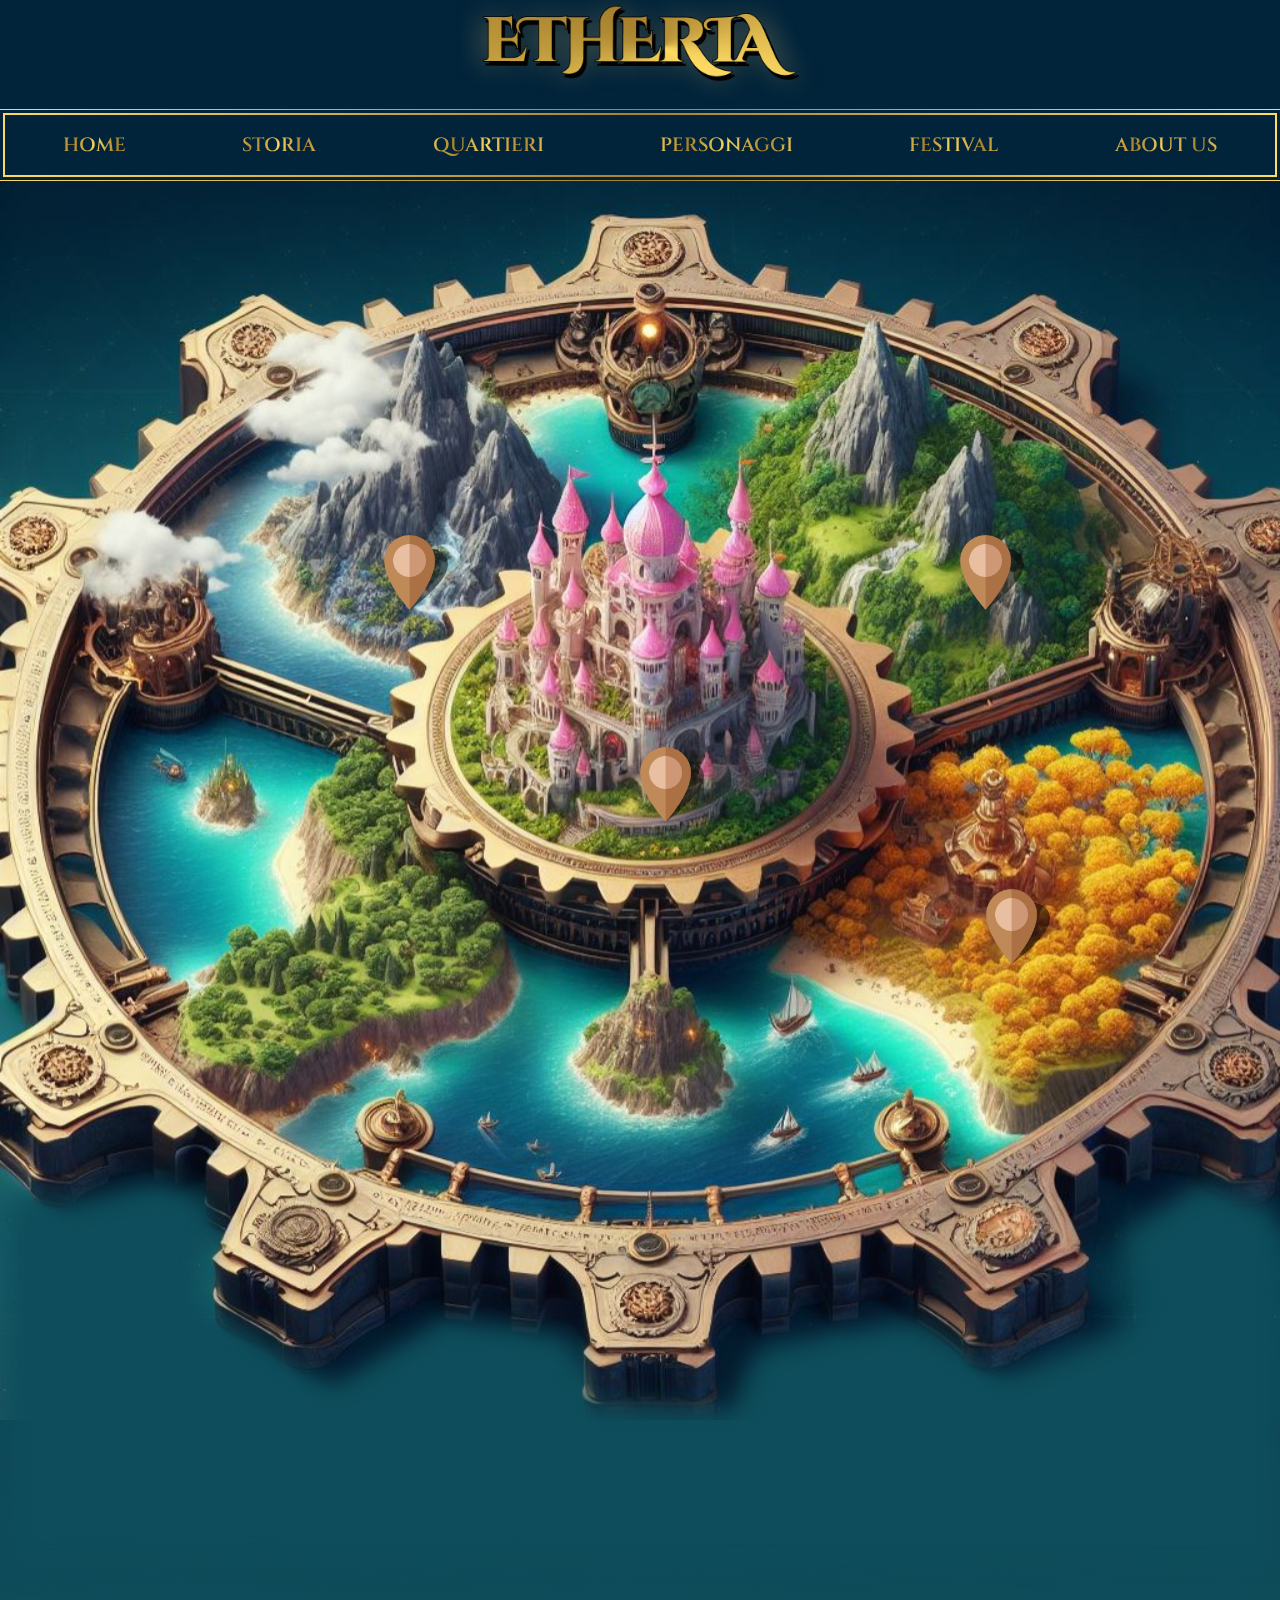
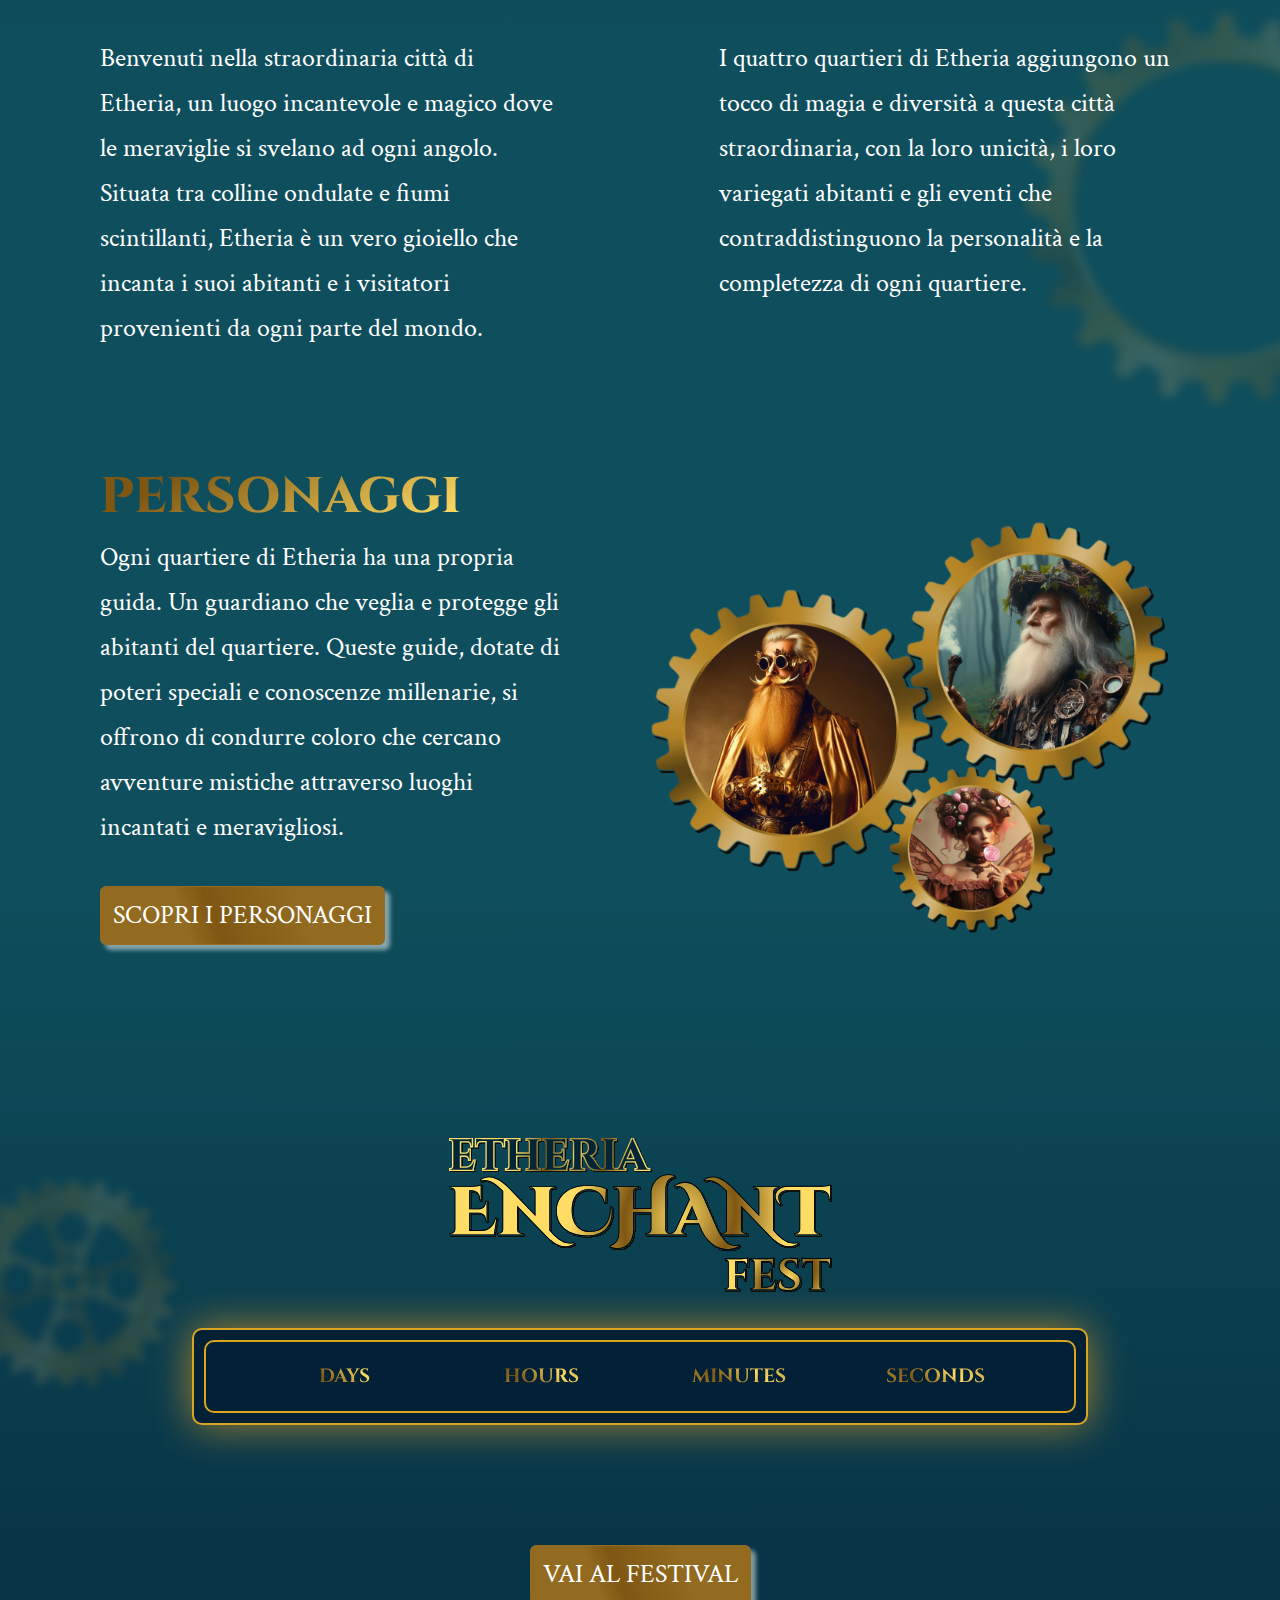
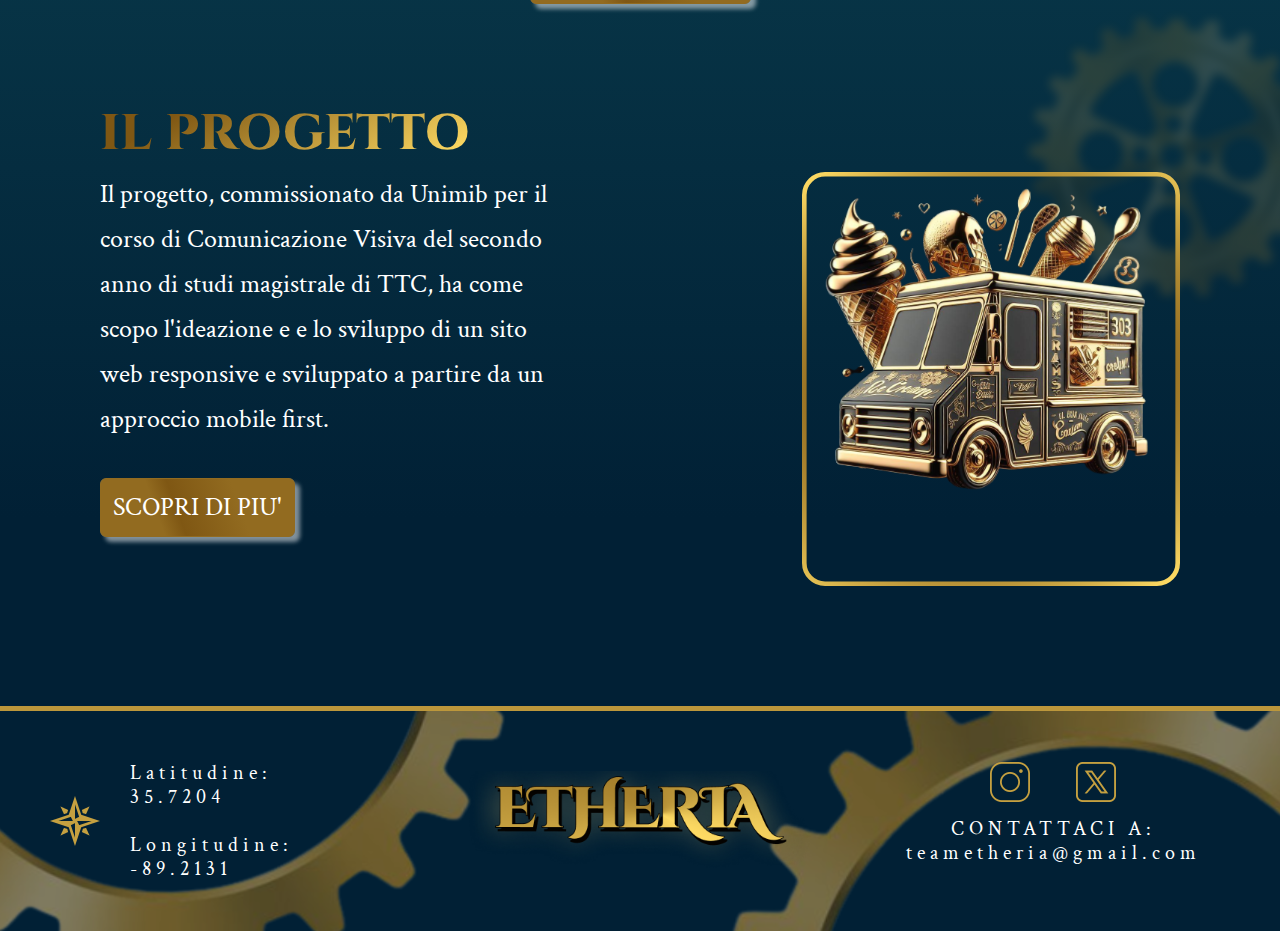
==== 1_home/index.html @ 61bd61ba "Add files via upload" ====
<!DOCTYPE html>
<html lang="it">
  <head>
    <meta charset="utf-8" />
    <meta name="viewport" content="width=device-width, initial-scale=1" />
    <link rel="stylesheet" type="text/css" href="css.css" />
    <link rel="stylesheet" type="text/css" href="../general/css.css" />
    <script src="../general/js.js"></script>
    <link rel="preconnect" href="https://fonts.googleapis.com" />
    <link rel="preconnect" href="https://fonts.gstatic.com" crossorigin />
    <link
      href="https://fonts.googleapis.com/css2?family=Cinzel+Decorative:wght@400;700;900&family=Cinzel:wght@400..900&display=swap"
      rel="stylesheet"
    />
    <link
      href="https://fonts.googleapis.com/css2?family=Cinzel+Decorative:wght@400;700;900&display=swap"
      rel="stylesheet"
    />
    <style>
      @import url("https://fonts.googleapis.com/css2?family=Crimson+Text:ital,wght@0,400;0,600;0,700;1,400;1,600;1,700&display=swap");
    </style>
    <title>ETHERIA</title>

    <!-- Bootstrap CSS -->
    <link
      href="https://cdn.jsdelivr.net/npm/bootstrap@5.3.3/dist/css/bootstrap.min.css"
      rel="stylesheet"
      integrity="sha384-QWTKZyjpPEjISv5WaRU9OFeRpok6YctnYmDr5pNlyT2bRjXh0JMhjY6hW+ALEwIH"
      crossorigin="anonymous"
    />
  </head>

  <body>
    <!-- navbar -->

    <a class="navbar-brand" id="logo1" href="#">
      <img src="../general/img/logo.png" class="centered-image" alt=""
    /></a>

    <nav class="navbar sticky-top navbar-expand-lg">
      <a href="#"
        ><img
          src="../general/img/logo.png"
          id="logo2"
          class="centered-image"
          alt=""
      /></a>
      <button
        class="navbar-toggler"
        type="button"
        data-bs-toggle="collapse"
        data-bs-target="#navbarNavAltMarkup"
        aria-controls="navbarNavAltMarkup"
        aria-expanded="false"
        aria-label="Toggle navigation"
      >
        <span class="navbar-toggler-icon"></span>
      </button>
      <div
        class="collapse navbar-links navbar-collapse"
        id="navbarNavAltMarkup"
      >
        <div class="navbar-nav mt-2 mb-2">
          <a class="mx-auto px-2 nav-link" href="#">HOME</a>
          <a class="mx-auto px-2 nav-link" href="../2_storia/storia.html">STORIA</a>
          <a class="mx-auto px-2 nav-link" href="../3_quartieri/quartieri.html">QUARTIERI</a>
          <a class="mx-auto px-2 nav-link" href="../4_personaggi/personaggi.html">PERSONAGGI</a>
          <a class="mx-auto px-2 nav-link" href="../5_festival/festival.html">FESTIVAL</a>
          <a class="mx-auto px-2 nav-link" href="../6_contatti/contatti.html">ABOUT US</a>
        </div>
      </div>
    </nav>

    <!--mappa-->
    <div class="section" id="map-container">
      <img src="img/pointer.png" id="pointer1" alt="" class="map-pointer no-mobile" />
      <img src="img/pointer.png" id="pointer2" alt="" class="map-pointer no-mobile" />
      <img src="img/pointer.png" id="pointer3" alt="" class="map-pointer no-mobile" />
      <img src="img/pointer.png" id="pointer4" alt="" class="map-pointer no-mobile" />

      <button id="map-button" class="btn btn-primary si-mobile" type="button">
        <span class="text"> <a href="../3_quartieri/quartieri.html" style="text-decoration: none; color: white;">VISITA I QUARTIERI</a> </span>
      </button>

      <div id="map-info-panel">
        <span id="close-button" class="text subtitle">X</span>
        <h2 class="subtitle">CASTELLO GOLOSO</h2>
        <br />
        <p class="text">
          Benvenuti nel cuore di Etheria, il quartiere noto come "Castello
          Goloso". Qui, le strade lastricate di caramelle e cioccolato conducono
          attraverso un regno delizioso di prelibatezze e incantevoli aromi. Le
          case sono fatte di biscotti glassati e creme pasticcere, mentre gli
          alberi fruttati offrono frutti zuccherini che si dondolano al vento
          come dolci pendenti. La piazza centrale, chiamata Piazza del
          Cioccolato, è circondata da pasticcerie luccicanti e caffetterie che
          emanano il profumo avvolgente di caffè appena tostato. Entra e scopri
          le dolci leccornie.
        </p>
      </div>
      <img id="map" src="img/mappa.svg" alt="mappa" />
    </div>
    <main>
      <div class="flex-row center-par relative">
        <p class="text text-col">
          Benvenuti nella straordinaria città di Etheria, un luogo incantevole e
          magico dove le meraviglie si svelano ad ogni angolo. Situata tra
          colline ondulate e fiumi scintillanti, Etheria è un vero gioiello che
          incanta i suoi abitanti e i visitatori provenienti da ogni parte del
          mondo.
        </p>
        <p class="text text-col">
          I quattro quartieri di Etheria aggiungono un tocco di magia e
          diversità a questa città straordinaria, con la loro unicità, i loro
          variegati abitanti e gli eventi che contraddistinguono la personalità
          e la completezza di ogni quartiere.
        </p>
        <img
          src="../general/img/ingranaggio.svg"
          alt=""
          class="ingranaggio-rotante"
          width="40%"
          id="ingranaggio1"
        />
      </div>
      <!--personaggi -->
      <div class="center-par relative">
        <h2 class="subtitle">PERSONAGGI</h2>
        <div class="flex-row horizontal-center invert-col-mobile">
          <div class="text-col no-mobile">
            <p class="text">
              Ogni quartiere di Etheria ha una propria guida. Un guardiano che
              veglia e protegge gli abitanti del quartiere. Queste guide, dotate
              di poteri speciali e conoscenze millenarie, si offrono di condurre
              coloro che cercano avventure mistiche attraverso luoghi incantati
              e meravigliosi.
            </p>
            <button class="btn btn-primary" type="button">
              <span class="text"> <a href="../4_personaggi/personaggi.html" style="text-decoration: none; color: white;"> SCOPRI I PERSONAGGI </a></span>
            </button>
          </div>

          <img
            class="image_pers"
            id="personaggi_image"
            src="img/personaggi.png"
            alt=""
          />
          <button class="btn btn-primary si-mobile center-mobile" type="button">
            <span class="text"><a href="../4_personaggi/personaggi.html" style="text-decoration: none; color: white;">SCOPRI I PERSONAGGI</a></span>
          </button>
        </div>
      </div>

      <!-- festival -->
      <div class="section_festival relative">
        <img
          src="../general/img/ingranaggio2.svg"
          alt=""
          class="ingranaggio-rotante"
          width="20%"
          id="ingranaggio2"
        />

        <img
          src="../general/img/etheria_enchant_fest.svg"
          alt="etheria enchant fest"
          class="centered-image timer-logo"
        />
        <br />
        <div id="timer_box">
          <div id="timer">
            <div id="days" class="timer-section">
              <div id="number1" class="number"></div>
              <div class="label">Days</div>
            </div>
            <div id="hours" class="timer-section">
              <div id="number2" class="number"></div>
              <div class="label">Hours</div>
            </div>
            <div id="minutes" class="timer-section">
              <div id="number3" class="number"></div>
              <div class="label">Minutes</div>
            </div>
            <div id="seconds" class="timer-section">
              <div id="number4" class="number"></div>
              <div class="label">Seconds</div>
            </div>
          </div>
        </div>

      </div>

      <div class="col mx-auto">
        <button class="btn btn-primary" type="button">
          <span class="text"><a href="../5_festival/festival.html" style="text-decoration: none; color: white;">VAI AL FESTIVAL</a></span>
        </button>
      </div>

      <div class="center-par relative">
        <h2 class="subtitle">IL PROGETTO</h2>
        <div class="flex-row horizontal-center">
          <div class="text-col">
            <p class="text">
              Il progetto, commissionato da Unimib per il corso di Comunicazione
              Visiva del secondo anno di studi magistrale di TTC, ha come scopo
              l'ideazione e e lo sviluppo di un sito web responsive e sviluppato
              a partire da un approccio mobile first.
            </p>
            <button class="btn btn-primary no-mobile" type="button">
              <span class="text"><a href="../6_contatti/contatti.html" style="text-decoration: none; color: white;">SCOPRI DI PIU'</a></span>
            </button>
          </div>
          <button class="btn btn-primary si-mobile center-mobile" type="button">
            <span class="text"><a href="../6_contatti/contatti.html" style="text-decoration: none; color: white;">CONTATTACI</a></span>
          </button>
          <img
            class="image_pers no-mobile"
            id="progetto_image"
            src="img/progetto.svg"
            alt=""
          />
        </div>
        <img
          src="../general/img/ingranaggio2.svg"
          alt=""
          class="ingranaggio-rotante"
          width="30%"
          id="ingranaggio3"
        />
      </div>
    </main>

    <footer class="footer">
      <img
        src="../general/img/ingranaggio.svg"
        alt=""
        class="footer-ingranaggio"
        id="footer-ingranaggio1"
      />
      <img
        src="../general/img/ingranaggio.svg"
        alt=""
        class="footer-ingranaggio"
        id="footer-ingranaggio2"
      />

      <div class="footer-side-left no-mobile">
        <img src="../general/img/footerStar.png" alt="" id="footer_star" />
        <div>
          <div class="text footer-text">
            <span
              >Latitudine: <br />
              35.7204</span
            >
          </div>
          <br />
          <div class="text footer-text">
            <span
              >Longitudine: <br />
              -89.2131</span
            >
          </div>
        </div>
      </div>
      <img
        src="../general/img/logo.png"
        id="logo-footer"
        class="centered-image"
        alt=""
      />
      <div class="footer-side-right">
        <div class="top">
          <a href="https://www.instagram.com" target="_blank"> <img src="../general/img/instagramFooter.png" id="instagram_icon" alt="" /> </a>
          <a href="https://twitter.com" target="_blank"><img src="../general/img/xFooter.png" id="x_icon" alt="" /> </a>
        </div>
        <div class="bottom text footer-text">
          <span
            >CONTATTACI A: <br />
            teametheria@gmail.com</span
          >
        </div>
        <div class="bottom"></div>
      </div>
    </footer>

    <script src="js.js"></script>
    <!-- Boostrap boundle with popper -->
    <script
      src="https://cdn.jsdelivr.net/npm/bootstrap@5.3.3/dist/js/bootstrap.bundle.min.js"
      integrity="sha384-YvpcrYf0tY3lHB60NNkmXc5s9fDVZLESaAA55NDzOxhy9GkcIdslK1eN7N6jIeHz"
      crossorigin="anonymous"
    ></script>
  </body>
</html>
---- 1_home/css.css ----
/* :root{
    --primary-text-color: #FFFDF7;
    --primary-bg-color: linear-gradient(0deg, rgba(1,32,52,1) 0%, rgba(15,78,92,1) 89%, rgba(1,32,53,1) 100%);
    --primary-h1-color: radial-gradient(circle, rgba(252,217,99,1) 0%, rgba(167,129,45,1) 50%, rgba(255,220,100,1) 100%);
} */

.bg-body-secondary {
  background: rgba(1, 32, 53, 1);
}


/*FONT*/

.cinzel-decorative-regular {
  font-family: "Cinzel Decorative", serif;
  font-weight: 400;
  font-style: normal;
}

.cinzel-decorative-bold {
  font-family: "Cinzel Decorative", serif;
  font-weight: 700;
  font-style: normal;
}

.cinzel-decorative-black {
  font-family: "Cinzel Decorative", serif;
  font-weight: 900;
  font-style: normal;
}

.cinzel {
  font-family: "Cinzel", serif;
  font-style: normal;
}
.crimson-text-regular {
  font-family: "Crimson Text", serif;
  font-weight: 400;
  font-style: normal;
}

.crimson-text-semibold {
  font-family: "Crimson Text", serif;
  font-weight: 600;
  font-style: normal;
}

.crimson-text-bold {
  font-family: "Crimson Text", serif;
  font-weight: 700;
  font-style: normal;
}

.crimson-text-regular-italic {
  font-family: "Crimson Text", serif;
  font-weight: 400;
  font-style: italic;
}

.crimson-text-semibold-italic {
  font-family: "Crimson Text", serif;
  font-weight: 600;
  font-style: italic;
}

.crimson-text-bold-italic {
  font-family: "Crimson Text", serif;
  font-weight: 700;
  font-style: italic;
}

.text_mobile {
  font-size: 1em;
  margin-left: 30px;
  margin-top: 0px;
  margin-right: 30px;
  color: white;
  font-family: "Crimson Text";
}



.horizontal-center {
  align-items: flex-start;
  height: fit-content;
}


/*NAVBAR*/
@media all and (min-width: 992px) {
  #navbarNavAltMarkup {
    display: flex;
    justify-content: center;
  }
}

/*contenuto body*/
.section {
  position: relative;
  text-align: center;
}

#map {
  width: 100%;
  height: auto;
}

.btn-home {
  position: absolute;
  top: 50%;
  left: 50%;
  transform: translate(-50%, -50%);
}

.image_pers {
  /* display: block;
  margin-left: auto;
  margin-right: auto;
  margin-top: 60px; */
}

.section_festival {
  display: flex;
  flex-direction: column;
  justify-content: center;
  margin-top: 40px;
}

#map-info-panel{
  position:absolute;
  z-index: 2;
  top:20%;
  left:15%;
  width:70%;
  background-color: #022135;
  opacity: 0.9;
  border:3px solid #FCD963;
  border-radius: 20px;
  padding:3%;
  opacity:0;
  display:none;
  transition: all 0.5s;
}
#map-info-panel .subtitle{
  text-align: center;
  margin:auto;
}
#map-info-panel .text{
  text-align: justify;
}
#close-button{
  position:absolute;
  top:3%;
  right:3%;
  cursor:pointer;
}
#map-container{
position:relative;
width:100%;
}
#map{
  transition: all 0.5s;
}
#map-button
{
  position:absolute;
  top:50%;
  left:50%;
  transform: translateX(-50%);
}
#pointer1{
  left:30%;
  top:25%;
}
#pointer2{
  left:50%;
  top:40%;
}
#pointer3{
  left:75%;
  top:25%;
}
#pointer4{
  left:77%;
  top:50%;
}

@keyframes pinAnimation {
  0% {
    transform:  translateY(0) scale(1); /* Posizione e dimensione iniziali */
  }
  50% {
    transform:  translateY(-10px) scale(1.1); /* Movimento verso l'alto e ridimensionamento */
  }
  100% {
    transform:  translateY(0) scale(1); /* Ritorno alla posizione e dimensione iniziali */
  }
}
.map-pointer
{
  z-index: 1;
  position:absolute;
  width:5%;
  transition:translate 0.5s;
  cursor:pointer;
}

.map-pointer:hover{
  width:5.5%;
  transform: scale(1.1);
  animation: none !important
}

#ingranaggio1 {
  
  right: -20vw;
  top: -50px;
}
#ingranaggio2 {
  left: -7vw;
  top: 50px;
}
#ingranaggio3 {
  right: -12vw;
  top: -90px;
}
#personaggi_image {
  width: 50%;
  transform: translateY(-30px);
}
#progetto_image {
  width: 35%;
}



@media only screen and (max-width: 991px) {

  
  #personaggi_image {
    width: 90%;
    transform: translateY(0px);
  }
  .horizontal-center {
    justify-content: center;
  }
  
  .timer-logo{
    width:70% !important;
  }
}

@media only screen and (max-width: 660px) {
  #timer_box{
    width:fit-content !important;
  }
    #timer{
      flex-direction: column;
      width:fit-content;
      /* padding:0 */
    }
    #timer *{
      width:fit-content;
      margin:auto;
    }
    .label{
      font-size: 20px;
    }
  }
---- general/css.css ----
* {
  margin: 0;
  padding: 0;
  box-sizing: border-box;
}


body {
  background: linear-gradient(
        to bottom,
        #02243b 10%,
        #0f4e5c 40%,
        #0f4e5c 60%,
        #012035 90%
    ) !important;
  margin: 0;
  overflow-x: hidden;
}
main {
  padding: 40px;
  display: flex !important;
  flex-direction: column;
  gap: 100px;
  overflow-x: hidden;
}

.ingranaggio-rotante {
  z-index: -1;
  opacity: 0.2;
  filter: blur(5px);
  animation: rotate 50s linear infinite;
  position: absolute;
}
@keyframes rotate {
  from {
    transform: rotate(0deg);
  }
  to {
    transform: rotate(360deg);
  }
}


#timer_box {
  /* margin-top: 150px; */
  width: 70vw;
  margin: auto;
  padding: 10px;
  border-width: 2px;
  border-style: solid;
  filter: drop-shadow(0 0 20px rgba(167, 129, 45, 1));
  border: 2px solid goldenrod;
  border-radius: 10px;
  background-color: #022136;
}

#timer {
  border: 2px solid goldenrod;
  border-radius: 10px;
  padding: 20px 40px;
  display: flex;
  overflow: hidden;
  font-family: "Cinzel";
  font-weight: bold;
}
.timer-section {
  color: goldenrod;
  width: 25%;
  text-align: center;
}
.label {
  font-size: 1.5vw;
  text-transform: uppercase;
  background: linear-gradient(
    45deg,
    #fcd963 0%,
    #7f5713 40%,
    #fcd963 60%,
    #7f5713 100%
  );
  font-family: "Cinzel";
  -webkit-background-clip: text;
  -webkit-text-fill-color: transparent;
  background-clip: text;
}
.number {
  font-size: 55px;
  background: linear-gradient(
    45deg,
    #fcd963 0%,
    #7f5713 40%,
    #fcd963 60%,
    #7f5713 100%
  );
  -webkit-background-clip: text;
  -webkit-text-fill-color: transparent;
  background-clip: text;
}

.subtitle {
  font-family: "Cinzel";
  font-size: 50px;
  font-weight: 800;
  background: linear-gradient(-30deg, #ffdc64 5%, #7f5713 80%);
  width: fit-content;
  -webkit-background-clip: text;
  -webkit-text-fill-color: transparent;
  background-clip: text;
}

.center-subtitle {
  text-align: center;
  margin: auto;
}
.relative {
  position: relative;
}

.text {
  color: white;
  line-height: 50px;
  font-size: calc(1em + 0.8vw);
  font-family: "Crimson Text", serif;
}

nav {
  background-color: #02243b;
  border-image: linear-gradient(to right, #fcd963, #a7812d, #ffdc64) 1;
  border-top-width: 1px;
  border-top-style: solid;
  border-bottom-style: solid;
  border-bottom-width: 1px;
  padding: 3px !important;
}
.sticky-top{
  position:sticky !important;
}
a.navbar-brand {
  display: block;
  width: fit-content;
  margin: auto;
  /* font-family: "Cinzel Decorative";
      font-size: 2.3em;
      font-weight: 900;
      background: linear-gradient(to right, #FCD963, #A7812D, #FFDC64);
      text-shadow: 2px 2px 5px rgba(0,0,0,0.3);
      -webkit-text-fill-color: transparent;
      -webkit-background-clip: text; */
}
.navbar-links {
  border-width: 2px;
  border-style: solid;
  border-image: linear-gradient(to right, #fcd963, #a7812d, #ffdc64) 1;
  width: 98%;
}

#offcanvasNavbar {
  background: rgba(1, 32, 53, 1);
}
#offcanvasNavbarLabel {
  background: radial-gradient(
    circle,
    rgba(252, 217, 99, 1) 0%,
    rgba(167, 129, 45, 1) 50%,
    rgba(255, 220, 100, 1) 100%
  );
  -webkit-background-clip: text;
  background-clip: text;
  color: transparent;
  -webkit-text-fill-color: transparent;
}
.centered-image {
  margin: auto;
  width: 30vw;
}
.navbar-nav {
  width: 100%;
  display: flex;
  flex-direction: row;
  justify-content: space-evenly;
}
a.nav-link {
  font-family: "Cinzel";
  font-size: 1.2em;
  font-weight: 600;
  background: radial-gradient(
    circle,
    rgba(252, 217, 99, 1) 0%,
    rgba(167, 129, 45, 1) 50%,
    rgba(255, 220, 100, 1) 100%
  );
  -webkit-background-clip: text;
  background-clip: text;
  color: transparent;
  -webkit-text-fill-color: transparent;
}
a.nav-link:hover {
  /* box-shadow: 0 0 10px 5px rgba(255, 255, 255, 0.5); */
  text-shadow: 0 0 3px rgba(255, 255, 255, 0.6);
}
span.navbar-toggler-icon {
  background-image: url("data:image/svg+xml;charset=utf8,%3Csvg viewBox='0 0 32 32' xmlns='http://www.w3.org/2000/svg'%3E%3Cpath stroke='rgba(127,87,19, 1)' stroke-width='2' stroke-linecap='round' stroke-miterlimit='10' d='M4 8h24M4 16h24M4 24h24'/%3E%3C/svg%3E") !important;
}

.first-desc-image {
  width: 100%;
}
.flex-col {
  display: flex;
  flex-direction: column;
  padding: 0 !important;
}
.flex-row {
  display: flex;
  flex-direction: row;
  justify-content: space-between;
  flex-wrap: wrap;
}

.custom-toggler.navbar-toggler {
  border-color: rgb(127, 87, 19) !important;
}

.footer {
  display: flex;
  flex-direction: row;
  justify-content: space-between;
  align-items: center;
  padding: 100px 50px;
  border-top: 5px solid #bc973b;
  overflow: hidden;
  position: relative;
  margin-top: 80px;
}
.footer-side-left {
  display: flex;
  align-items: center;
  width: fit-content;
  gap: 30px;
  width: 30%;
}
.footer-side-right {
  display: flex;
  flex-direction: column;
  align-items: center;
  width: fit-content;
  gap: 15px;
  text-align: center;
  width: 30%;
}
.footer-side-right .top {
  width: 50%;
  display: flex;
  justify-content: space-evenly;
  gap: 20px;
}
.footer-text {
  font-size: 20px !important;
  line-height: 24px !important;
  letter-spacing: 5px;
}
#logo-footer {
  width: 30%;
  margin: 0;
}
.footer-ingranaggio {
  z-index: -1;
  position: absolute;
  opacity: 0.6;
  animation: rotate 90s linear infinite;
}
#footer-ingranaggio1 {
  width: 40%;
  bottom: -15%;
  left: -10%;
}

#footer-ingranaggio2 {
  width: 50%;
  top: -18%;
  right: -8%;
}


.btn-primary {
  font-family: "Crimson Text";
  font-size: 0.75em;
  font-weight: bold;
  background: linear-gradient(
    70deg,
    #926b20 30%,
    rgba(127, 87, 19, 1) 40%,
    #926b20 70%
  );
  transition: all 0.2s ease;
  box-shadow: 5px 5px 4px rgba(255, 255, 255, 0.5);
  border-radius: 20px;
  border: 1px solid #926b20 !important;
  margin-top: 20px;
}

.btn-primary:hover {
  transform: scale(1.1);
  box-shadow: 5px 5px 20px rgba(255, 255, 255, 0.5);
}

.si-mobile {
  display: none !important;
}

.center-par {
  width: 80%;
  justify-content: space-between;
  margin: auto;
}
.centered-absolute{
  position:absolute;
  top:50%;
  left:50%;
  width:fit-content;
  height: auto;
  transform: translate(-50%, -50%);
}
.text-col {
  width: 36vw;
}

#logo2 {
  display: none;
}

.customHR{
  width:90%;
  height:4px;
  background: linear-gradient(30deg, #ffdc64 5%, #7f5713 80%);
  margin:auto;
  margin-top: 50px;
  margin-bottom: 50px;
}
.page-title-absolute{
  position:absolute;
  bottom:25%;
  left:50%;
  transform: translateX(-50%);
}

#footer_star{
  width: 50px;
}
#instagram_icon{
  width: 40px;
}
#x_icon{
  width: 40px;
}

#instagram_icon:hover{
  transform: scale(1.3);
}

#x_icon:hover{
  transform: scale(1.3);
}


@media all and (max-width: 1440px) {
  .navbar-brand {
    width: 30%;
  }
  .center-par {
    width: 90%;
  }
  .footer {
    padding: 50px;
  }
  #footer-ingranaggio1 {
    width: 60%;
    bottom: -35%;
    left: -17%;
  }
  #footer-ingranaggio2 {
    width: 65%;
    top: -50%;
    right: -18%;
  }
  .text {
    font-size: 26px;
    line-height: 45px;
  }
}

@media only screen and (max-width: 991px) {
  body {
    background: linear-gradient(
      to bottom,
      #02243b 0%,
      #0f4e5c 10%,
      #012035 95%
    ) !important;
  }
  main {
    padding: 20px;
  }
  .navbar {
    display: flex;
    flex-direction: row !important;
    padding: 5px 20px !important;
  }
  .text-col {
    width: 100%;
  }
  .subtitle {
    margin: auto;
    font-size: calc(20px + 3vw);
  }
  .no-mobile {
    display: none !important;
  }
  .invert-col-mobile {
    flex-direction: column-reverse !important;
  }
  .si-mobile {
    display: block !important;
  }
  .center-mobile{
    margin:auto;
  }
  .text {
    font-size: 16px;
    line-height: 35px;
  }
  .footer {
    flex-direction: column;
  }
  #logo-footer {
    width: 60%;
  }
  .footer-side-right {
    width: fit-content;
  }
  #footer-ingranaggio1 {
    width: 50%;
    bottom: -20%;
    left: -20%;
  }
  #footer-ingranaggio2 {
    width: 50%;
    top: -20%;
    right: -20%;
  }
  #logo1 {
    display: none;
  }
  #logo2 {
    display: block;
    height: 50px;
    width: auto;
  }
  .number{
    font-size:33px;
  }
  #timer{
    padding:5px;
  }
  #timer_box{
    padding:3px;
  }
  .label{
    font-size:14px
  }
}
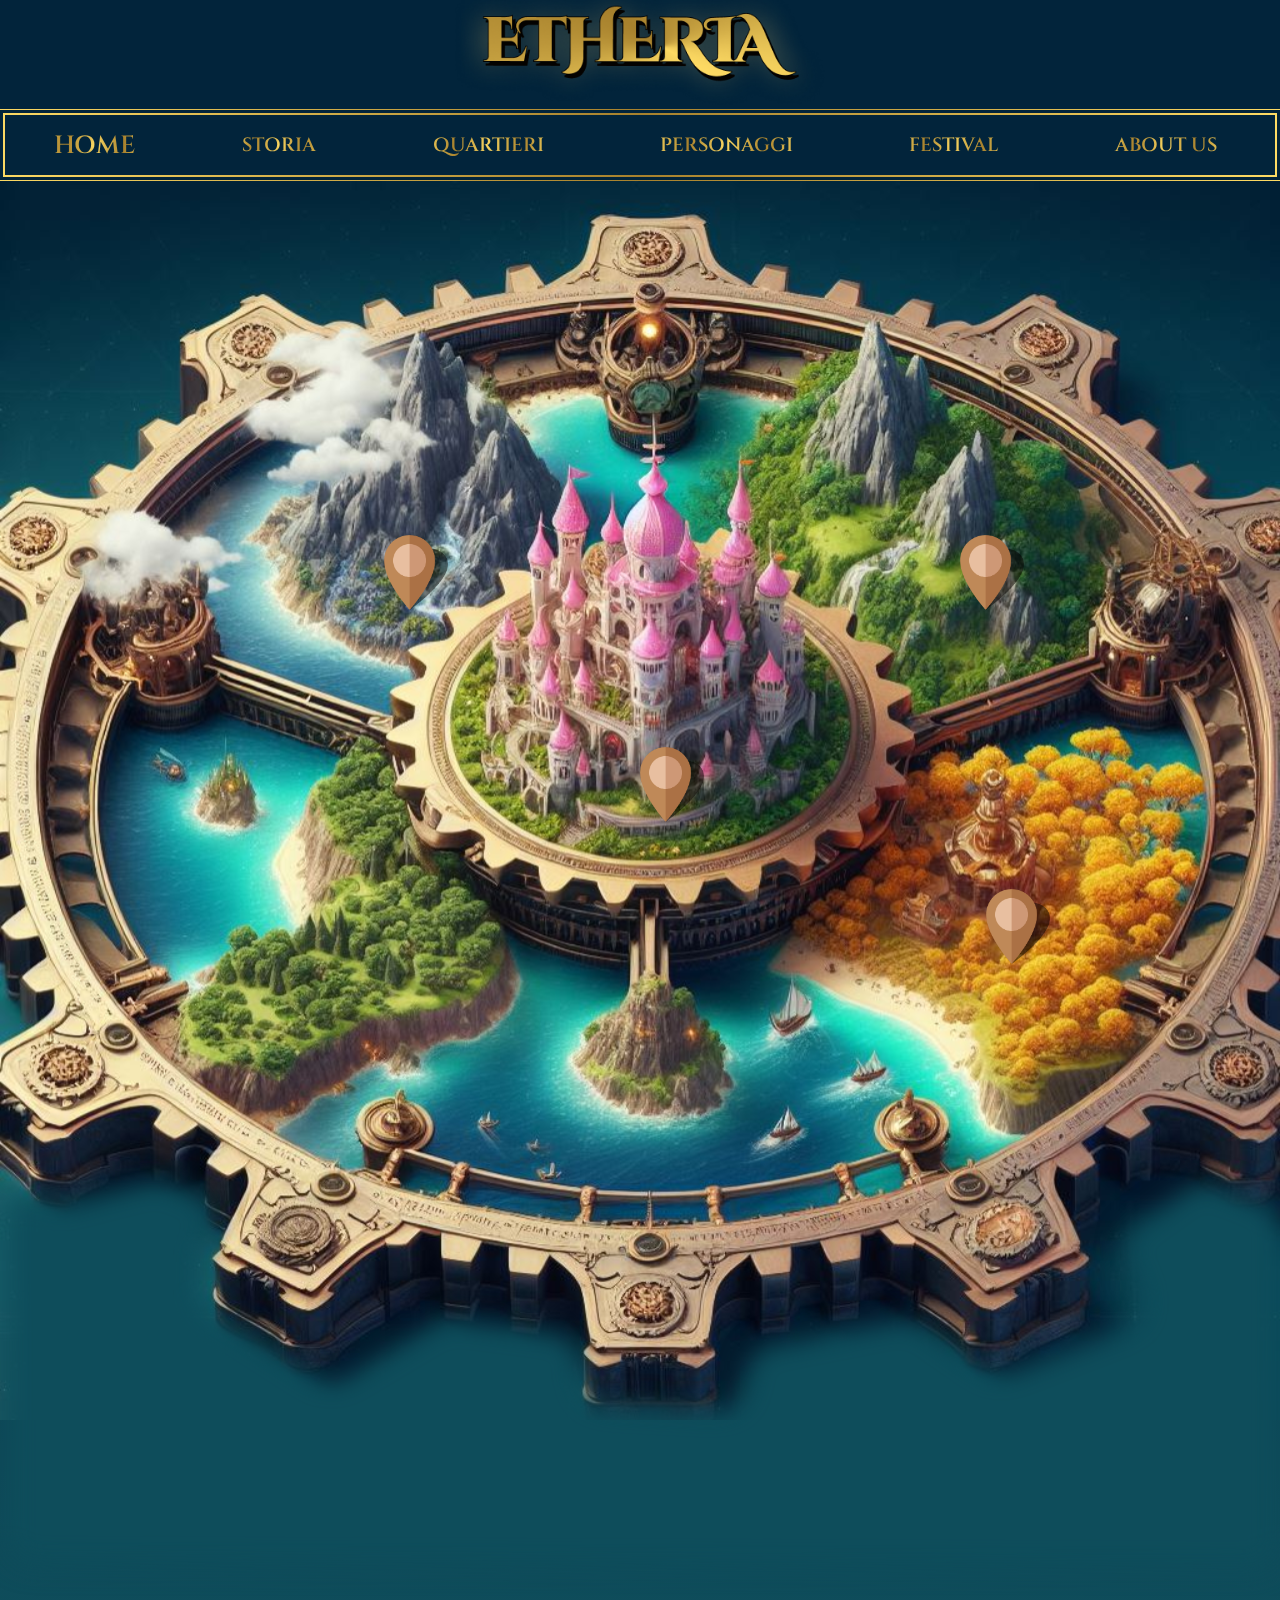
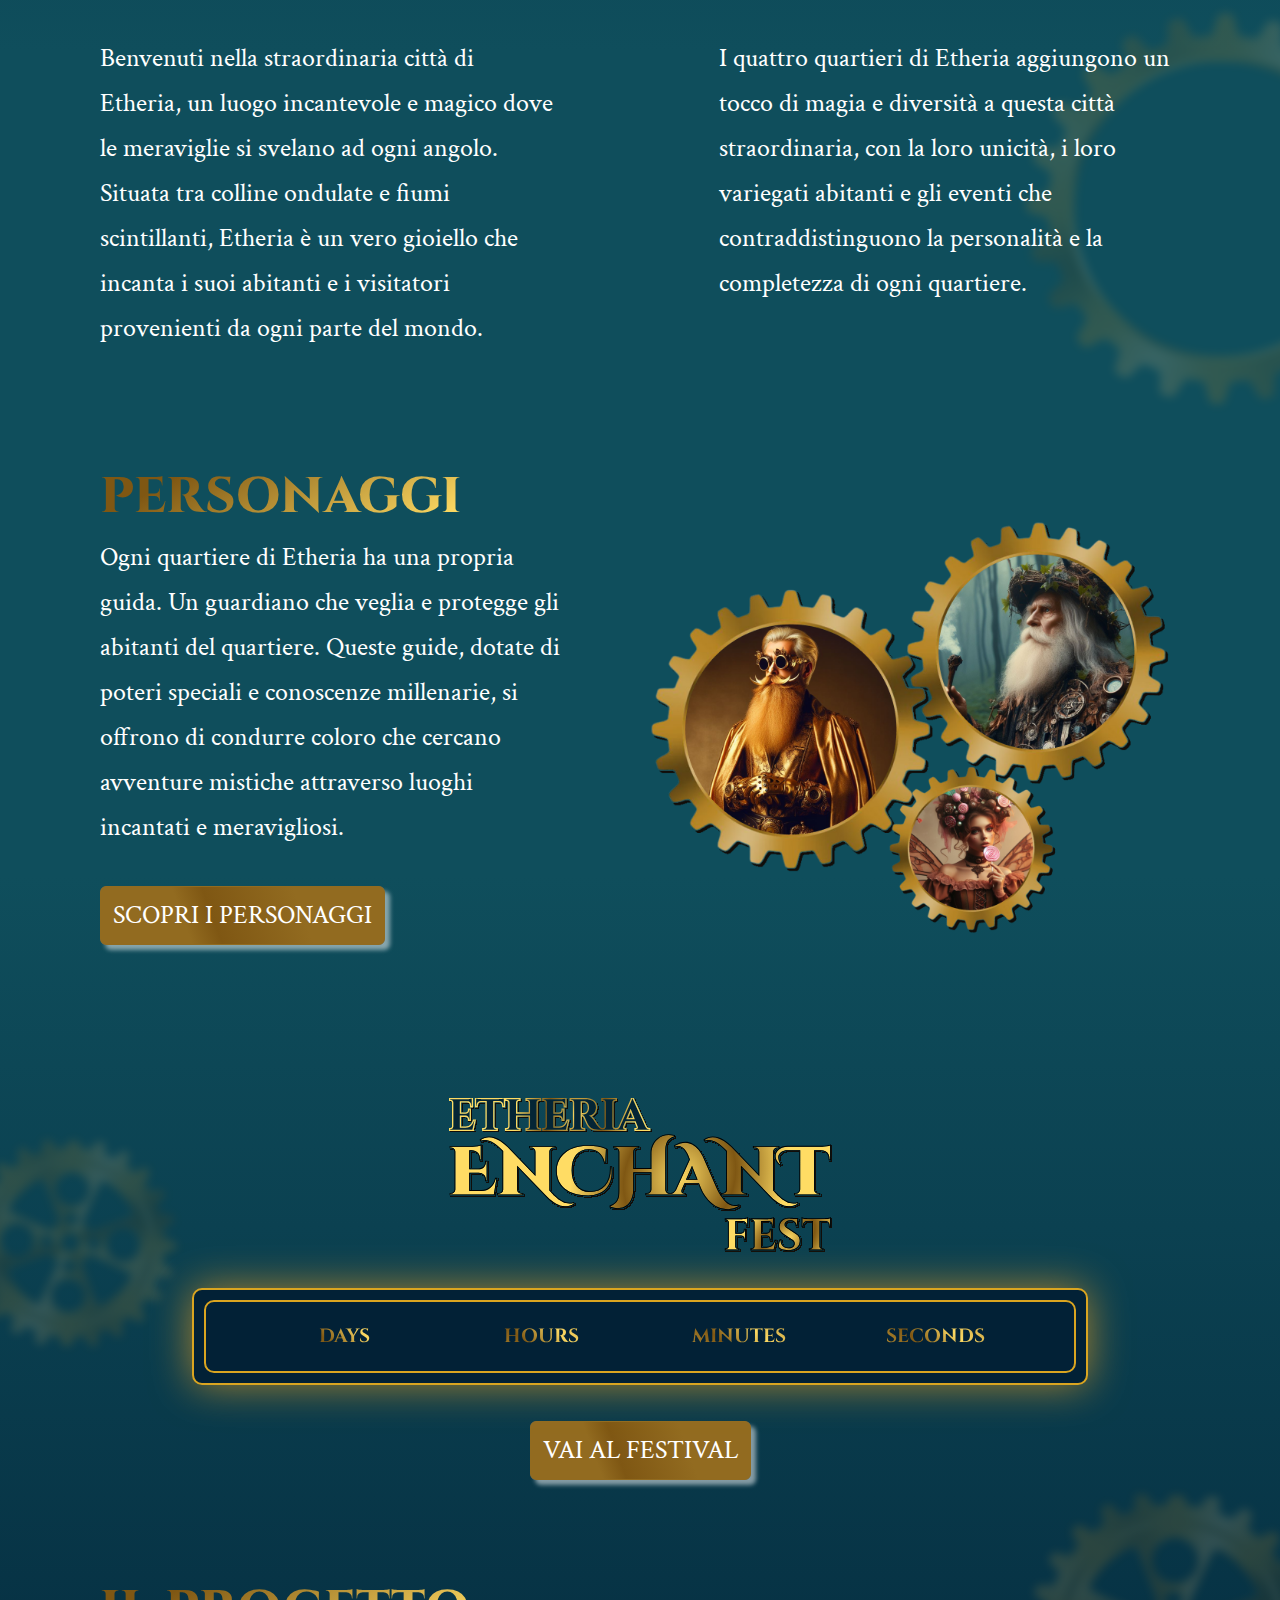
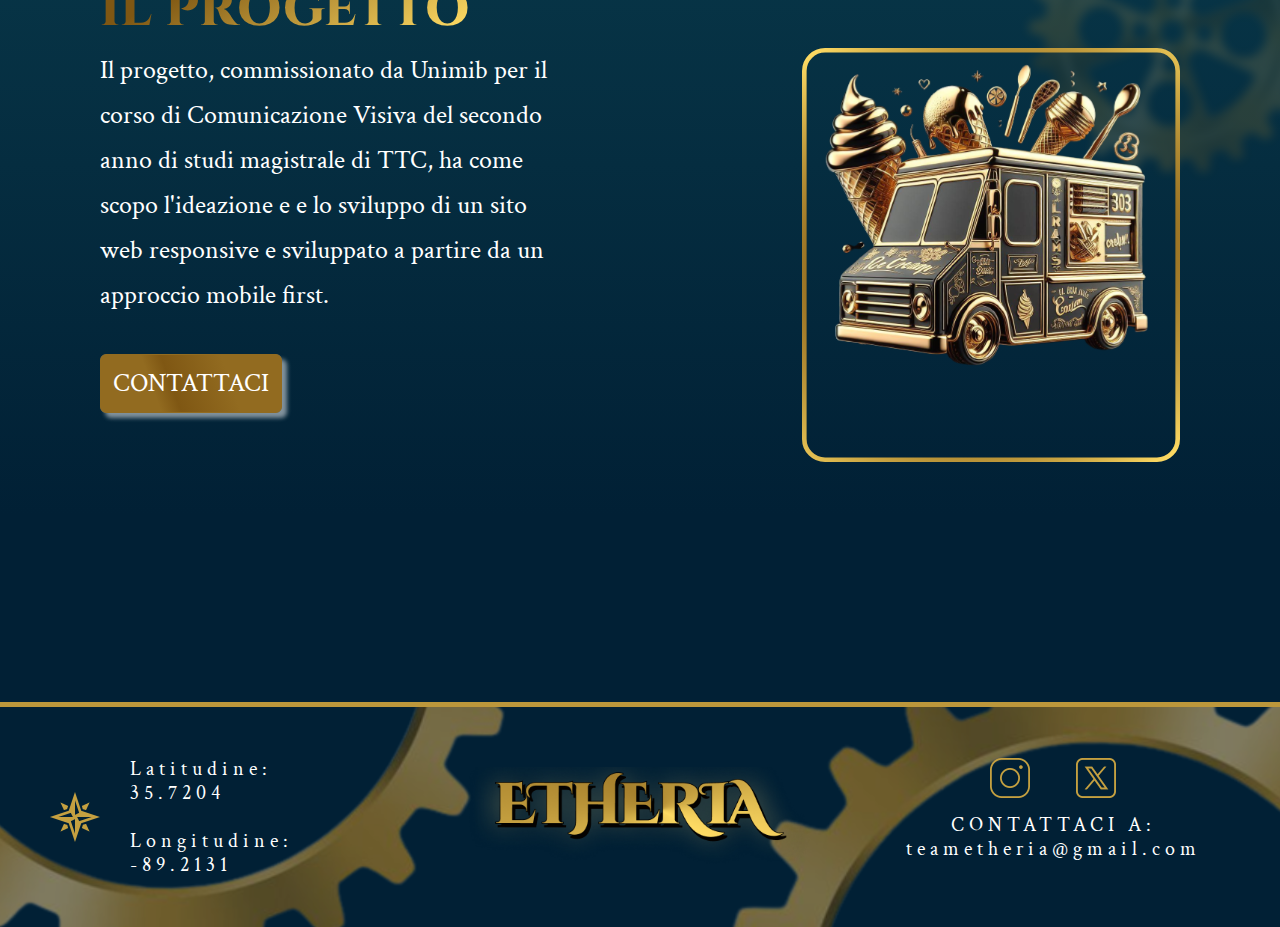
==== commit 460d8e74: "Add files via upload" ====
--- a/1_home/index.html
+++ b/1_home/index.html
@@ -61,7 +61,7 @@
         id="navbarNavAltMarkup"
       >
         <div class="navbar-nav mt-2 mb-2">
-          <a class="mx-auto px-2 nav-link" href="#">HOME</a>
+          <a id="nav_home" class="mx-auto px-2 nav-link" href="#">HOME</a>
           <a class="mx-auto px-2 nav-link" href="../2_storia/storia.html">STORIA</a>
           <a class="mx-auto px-2 nav-link" href="../3_quartieri/quartieri.html">QUARTIERI</a>
           <a class="mx-auto px-2 nav-link" href="../4_personaggi/personaggi.html">PERSONAGGI</a>
@@ -119,7 +119,6 @@
           src="../general/img/ingranaggio.svg"
           alt=""
           class="ingranaggio-rotante"
-          width="40%"
           id="ingranaggio1"
         />
       </div>
@@ -158,7 +157,6 @@
           src="../general/img/ingranaggio2.svg"
           alt=""
           class="ingranaggio-rotante"
-          width="20%"
           id="ingranaggio2"
         />
 
@@ -188,14 +186,13 @@
             </div>
           </div>
         </div>
-
-      </div>
-
-      <div class="col mx-auto">
-        <button class="btn btn-primary" type="button">
-          <span class="text"><a href="../5_festival/festival.html" style="text-decoration: none; color: white;">VAI AL FESTIVAL</a></span>
-        </button>
-      </div>
+        <div class="col mx-auto">
+          <button class="btn btn-primary" type="button">
+            <span class="text"><a href="../5_festival/festival.html" style="text-decoration: none; color: white;">VAI AL FESTIVAL</a></span>
+          </button>
+        </div>
+      </div>
+      
 
       <div class="center-par relative">
         <h2 class="subtitle">IL PROGETTO</h2>
@@ -208,7 +205,7 @@
               a partire da un approccio mobile first.
             </p>
             <button class="btn btn-primary no-mobile" type="button">
-              <span class="text"><a href="../6_contatti/contatti.html" style="text-decoration: none; color: white;">SCOPRI DI PIU'</a></span>
+              <span class="text"><a href="../6_contatti/contatti.html" style="text-decoration: none; color: white;">CONTATTACI</a></span>
             </button>
           </div>
           <button class="btn btn-primary si-mobile center-mobile" type="button">
@@ -225,7 +222,6 @@
           src="../general/img/ingranaggio2.svg"
           alt=""
           class="ingranaggio-rotante"
-          width="30%"
           id="ingranaggio3"
         />
       </div>
--- a/1_home/css.css
+++ b/1_home/css.css
@@ -123,7 +123,6 @@
   display: flex;
   flex-direction: column;
   justify-content: center;
-  margin-top: 40px;
 }
 
 #map-info-panel{
@@ -185,6 +184,10 @@
   top:50%;
 }
 
+#nav_home{
+  transform: scale(1.3);
+}
+
 @keyframes pinAnimation {
   0% {
     transform:  translateY(0) scale(1); /* Posizione e dimensione iniziali */
@@ -212,17 +215,20 @@
 }
 
 #ingranaggio1 {
-  
   right: -20vw;
   top: -50px;
+  width: 40%;
+
 }
 #ingranaggio2 {
   left: -7vw;
   top: 50px;
+  width: 20%;
 }
 #ingranaggio3 {
   right: -12vw;
   top: -90px;
+  width: 30%;
 }
 #personaggi_image {
   width: 50%;
--- a/general/css.css
+++ b/general/css.css
@@ -46,6 +46,7 @@
   width: 70vw;
   margin: auto;
   padding: 10px;
+  margin-bottom: 16px;
   border-width: 2px;
   border-style: solid;
   filter: drop-shadow(0 0 20px rgba(167, 129, 45, 1));
@@ -198,6 +199,7 @@
   /* box-shadow: 0 0 10px 5px rgba(255, 255, 255, 0.5); */
   text-shadow: 0 0 3px rgba(255, 255, 255, 0.6);
 }
+
 span.navbar-toggler-icon {
   background-image: url("data:image/svg+xml;charset=utf8,%3Csvg viewBox='0 0 32 32' xmlns='http://www.w3.org/2000/svg'%3E%3Cpath stroke='rgba(127,87,19, 1)' stroke-width='2' stroke-linecap='round' stroke-miterlimit='10' d='M4 8h24M4 16h24M4 24h24'/%3E%3C/svg%3E") !important;
 }
@@ -230,7 +232,7 @@
   border-top: 5px solid #bc973b;
   overflow: hidden;
   position: relative;
-  margin-top: 80px;
+  margin-top: 200px;
 }
 .footer-side-left {
   display: flex;
